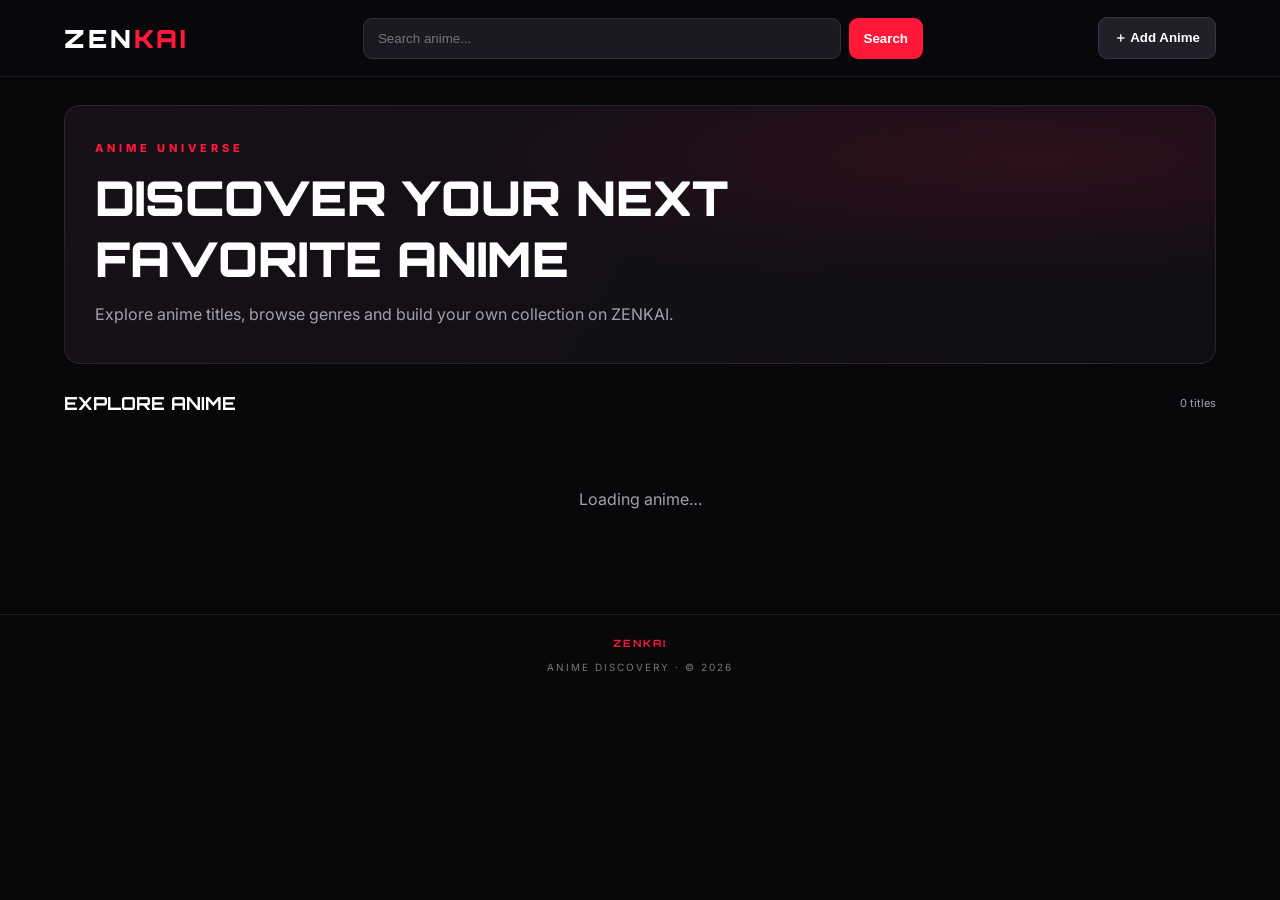
==== index.html @ 3bd04d83 "Repair catalog script so category filters and anime cards render" ====
<!DOCTYPE html>
<html lang="en">
<head>
<meta charset="UTF-8"><meta name="viewport" content="width=device-width,initial-scale=1">
<meta name="theme-color" content="#08080b"><title>ZENKAI | Anime Universe</title>
<link rel="preconnect" href="https://fonts.googleapis.com"><link rel="preconnect" href="https://fonts.gstatic.com" crossorigin>
<link href="https://fonts.googleapis.com/css2?family=Orbitron:wght@500;700;900&family=Inter:wght@400;500;600;700;800&display=swap" rel="stylesheet">
<style>
:root{--red:#ff1838;--bg:#08080b;--panel:#111117;--muted:#a2a2ad;--line:#ffffff16}
*{box-sizing:border-box}body{margin:0;background:var(--bg);color:#fff;font-family:Inter,Arial,sans-serif;min-height:100vh}
header{position:sticky;top:0;z-index:5;background:#09090df2;backdrop-filter:blur(12px);border-bottom:1px solid var(--line);padding:17px 5%;display:flex;align-items:center;gap:20px;justify-content:space-between}
.logo{font:900 25px Orbitron,sans-serif;letter-spacing:3px;white-space:nowrap}.logo span{color:var(--red)}
.search{flex:1;max-width:560px;display:flex;gap:8px}.search input,.field{width:100%;background:#1a1a22;border:1px solid #30303b;border-radius:9px;padding:12px 14px;color:white;outline:none}.search input:focus,.field:focus{border-color:var(--red)}
button{cursor:pointer;border:0;border-radius:9px;padding:11px 15px;font-weight:700}.primary{background:var(--red);color:white}.ghost{background:#20202a;color:white;border:1px solid #353541}
main{max-width:1400px;margin:auto;padding:28px 5% 60px}.hero{padding:35px 30px;border:1px solid #ffffff16;border-radius:16px;background:radial-gradient(ellipse at 85% 20%,#65132655,transparent 45%),linear-gradient(120deg,#171017,#0e0e14);margin-bottom:28px}
.eyebrow{color:var(--red);font-size:11px;font-weight:800;letter-spacing:4px}.hero h1{font:900 clamp(28px,5vw,48px) Orbitron,sans-serif;margin:12px 0}.hero p{color:var(--muted);max-width:650px;line-height:1.7;margin:0}
.toolbar{display:flex;justify-content:space-between;align-items:center;gap:15px;margin:24px 0 15px;flex-wrap:wrap}.toolbar h2{font:700 18px Orbitron,sans-serif;margin:0}.filters{display:flex;gap:8px;overflow:auto;padding:3px 0 12px}.chip{white-space:nowrap;background:#17171f;color:#c9c9d1;border:1px solid #30303a;padding:9px 13px;border-radius:30px;font-size:12px}.chip.active{background:#ff183822;border-color:var(--red);color:#fff}
.grid{display:grid;grid-template-columns:repeat(auto-fill,minmax(155px,1fr));gap:18px}.card{background:var(--panel);border:1px solid var(--line);border-radius:12px;overflow:hidden;cursor:pointer;transition:.2s}.card:hover{transform:translateY(-4px);border-color:#ff183877}.poster{width:100%;aspect-ratio:2/3;object-fit:cover;background:#20202a;display:block}.cardinfo{padding:11px}.card h3{font-size:13px;line-height:1.45;margin:0 0 7px}.meta{font-size:11px;color:var(--muted);line-height:1.5}.empty{color:var(--muted);text-align:center;padding:45px 10px;grid-column:1/-1}
footer{text-align:center;border-top:1px solid var(--line);padding:22px;color:#777;font-size:10px;letter-spacing:2px}footer strong{color:var(--red);font-family:Orbitron}
.modal{display:none;position:fixed;inset:0;background:#000c;z-index:10;overflow:auto;padding:25px 12px}.modal.show{display:block}.dialog{max-width:650px;margin:25px auto;background:#14141c;border:1px solid #343440;border-radius:15px;padding:22px}.dialoghead{display:flex;justify-content:space-between;align-items:center;gap:12px}.dialog h2{font:700 18px Orbitron;margin:0 0 15px}.close{background:#292934;color:white}.formgrid{display:grid;gap:12px}.hint{color:var(--muted);font-size:12px;line-height:1.6}.resultlist{display:grid;gap:9px;margin-top:12px}.result{display:flex;gap:12px;align-items:center;background:#20202a;padding:8px;border-radius:9px}.result img{width:48px;height:68px;object-fit:cover;border-radius:5px}.result div{flex:1;font-size:13px}.detail{display:grid;grid-template-columns:150px 1fr;gap:18px}.detail img{width:100%;border-radius:9px}.detail p{font-size:13px;line-height:1.7;color:#c2c2cc}.adminnote{background:#392b12;border:1px solid #806022;color:#f4d69b;padding:11px;border-radius:8px;font-size:12px;line-height:1.6}
@media(max-width:650px){header{flex-wrap:wrap}.logo{font-size:21px}.search{order:3;max-width:none;flex-basis:100%}.grid{grid-template-columns:repeat(2,minmax(0,1fr));gap:12px}.hero{padding:25px 20px}.detail{grid-template-columns:105px 1fr}}
</style></head>
<body>
<header><div class="logo">ZEN<span>KAI</span></div><div class="search"><input id="search" placeholder="Search anime..." aria-label="Search anime"><button class="primary" onclick="searchAnime()">Search</button></div><button class="ghost" onclick="openAdmin()">＋ Add Anime</button></header>
<main><section class="hero"><div class="eyebrow">ANIME UNIVERSE</div><h1>DISCOVER YOUR NEXT<br>FAVORITE ANIME</h1><p>Explore anime titles, browse genres and build your own collection on ZENKAI.</p></section>
<div class="toolbar"><h2>EXPLORE ANIME</h2><span class="meta" id="count">0 titles</span></div>
<div class="filters" id="filters"></div><section class="grid" id="grid"><div class="empty">Loading anime…</div></section></main>
<footer><strong>ZENKAI</strong><br><br>ANIME DISCOVERY · © 2026</footer>
<div class="modal" id="adminModal"><div class="dialog"><div class="dialoghead"><h2>ADD ANIME TO ZENKAI</h2><button class="close" onclick="closeModal('adminModal')">✕</button></div>
<div class="adminnote">This first version saves additions only in this browser. They will not appear for other visitors or on another device until a secure shared database is connected. Do not enter passwords or private information here.</div>
<div class="formgrid" style="margin-top:15px"><label class="hint">Anime name<input class="field" id="animeName" placeholder="e.g. Naruto"></label><button class="primary" onclick="lookupAnime()">Find details automatically</button><div class="hint" id="lookupStatus">We will search public anime information. Check the result before adding it.</div><div class="resultlist" id="lookupResults"></div><label class="hint">Poster image URL (optional)<input class="field" id="posterUrl" placeholder="Paste an image URL"></label><label class="hint">Category<select class="field" id="manualCategory"><option>Action</option><option>Adventure</option><option>Comedy</option><option>Drama</option><option>Fantasy</option><option>Mystery</option><option>Romance</option><option>Sci-Fi</option><option>Other</option></select></label><button class="primary" onclick="addManual()">Add selected / entered anime</button></div></div></div>
<div class="modal" id="detailModal"><div class="dialog"><div class="dialoghead"><h2>ANIME DETAILS</h2><button class="close" onclick="closeModal('detailModal')">✕</button></div><div id="detailContent"></div></div></div>
<script>
const categories=['All Anime','Trending','Upcoming','Action','Adventure','Comedy','Drama','Fantasy','Mystery','Romance','Sci-Fi'];
const sample=[
{title:'Frieren: Beyond Journey’s End',year:'2023',genre:['Adventure','Drama','Fantasy'],image:'https://cdn.myanimelist.net/images/anime/1015/138006.jpg',synopsis:'An elf mage reflects on friendship, time and the meaning of the journey after the hero’s party has disbanded.'},
{title:'Solo Leveling',year:'2024',genre:['Action','Fantasy'],image:'https://cdn.myanimelist.net/images/anime/1806/126216.jpg',synopsis:'A weak hunter encounters a mysterious system that offers him a path to grow stronger.'},
{title:'Demon Slayer: Kimetsu no Yaiba',year:'2019',genre:['Action','Fantasy'],image:'https://cdn.myanimelist.net/images/anime/1286/99889.jpg',synopsis:'A young swordsman searches for a cure for his sister while facing demons.'},
{title:'Jujutsu Kaisen',year:'2020',genre:['Action','Fantasy'],image:'https://cdn.myanimelist.net/images/anime/1171/109222.jpg',synopsis:'A student becomes involved in the dangerous world of curses.'},
{title:'Attack on Titan',year:'2013',genre:['Action','Drama','Mystery'],image:'https://cdn.myanimelist.net/images/anime/10/47347.jpg',synopsis:'Humanity fights for survival behind enormous walls.'},
{title:'Spy x Family',year:'2022',genre:['Action','Comedy'],image:'https://cdn.myanimelist.net/images/anime/1441/122795.jpg',synopsis:'A spy, an assassin and a telepath form an unusual family.'}
];
let library=JSON.parse(localStorage.getItem('zenkaiAnimeLibrary')||'[]');let active='All Anime';let selected=null;let visible=[];
function rebuildLibrary(){const merged=new Map();sample.forEach(a=>merged.set(a.title.toLowerCase(),{...a}));library.forEach(a=>{const key=(a.title||'').trim().toLowerCase();if(!key)return;const old=merged.get(key)||{};merged.set(key,{...old,...a,title:a.title||old.title,year:a.year||old.year||'',genre:(a.genre&&a.genre.length)?a.genre:(old.genre||[]),image:a.image||old.image||'',synopsis:a.synopsis||old.synopsis||'',episodes:a.episodes||old.episodes||''})});visible=[...merged.values()]}
function normalizeSearch(s){return String(s||'').toLowerCase().replace(/[^a-z0-9 ]/g,' ').replace(/ +/g,' ').trim()}
function getFiltered(){const q=normalizeSearch(document.getElementById('search').value);return visible.filter(a=>{const text=normalizeSearch([a.title,...(a.genre||[]),a.synopsis].join(' '));const categoryOK=active==='All Anime'||active==='Trending'||active==='Upcoming'||(a.genre||[]).some(g=>normalizeSearch(g)===normalizeSearch(active));return (!q||text.includes(q))&&categoryOK})}
function save(){localStorage.setItem('zenkaiAnimeLibrary',JSON.stringify(library))}
function renderFilters(){document.getElementById('filters').innerHTML=categories.map(c=>'<button class="chip '+(active===c?'active':'')+'" onclick="setCategory('+JSON.stringify(c)+')">'+c+'</button>').join('')}
function setCategory(c){active=c;renderFilters();render()}
function render(){const items=getFiltered();document.getElementById('count').textContent=items.length+' titles';document.getElementById('grid').innerHTML=items.length?items.map((a,i)=>'<article class="card" onclick="showDetail('+i+')"><img class="poster" src="'+escapeAttr(a.image||'')+'" alt="" onerror="this.style.visibility=\\'hidden\\'"><div class="cardinfo"><h3>'+escapeHtml(a.title)+'</h3><div class="meta">'+escapeHtml(a.year||'Year unknown')+' · '+escapeHtml((a.genre||[]).slice(0,2).join(', '))+'</div></div></article>').join(''):'<div class="empty">No anime found. Try another spelling or select All Anime.</div>'}
function escapeHtml(s){return String(s||'').replace(/[&<>"']/g,c=>({'&':'&amp;','<':'&lt;','>':'&gt;','"':'&quot;',"'":'&#39;'}[c]))}function escapeAttr(s){return escapeHtml(s)}
function searchAnime(){active='All Anime';renderFilters();render()}document.getElementById('search').addEventListener('input',render);document.getElementById('search').addEventListener('keydown',e=>{if(e.key==='Enter')searchAnime()});
function openAdmin(){document.getElementById('adminModal').classList.add('show')}function closeModal(id){document.getElementById(id).classList.remove('show')}
async function lookupAnime(){let name=document.getElementById('animeName').value.trim();if(!name){document.getElementById('lookupStatus').textContent='Enter an anime name first.';return}let status=document.getElementById('lookupStatus'),box=document.getElementById('lookupResults');status.textContent='Searching…';box.innerHTML='';try{let res=await fetch('https://api.jikan.moe/v4/anime?q='+encodeURIComponent(name)+'&limit=5');if(!res.ok)throw Error('Search unavailable');let data=await res.json();if(!data.data.length){status.textContent='No match found. You can still add the name and poster manually.';return}status.textContent='Choose the correct match:';box.innerHTML=data.data.map((a,i)=>'<div class="result"><img src="'+escapeAttr(a.images?.jpg?.image_url||'')+'" alt=""><div><b>'+escapeHtml(a.title)+'</b><br><span class="meta">'+escapeHtml(a.year||a.aired?.prop?.from?.year||'Year unknown')+' · '+escapeHtml((a.genres||[]).map(g=>g.name).slice(0,3).join(', '))+'</span></div><button class="primary" onclick="chooseResult('+i+')">Select</button></div>').join('');window.lookupMatches=data.data}catch(e){status.textContent='Could not reach the information source. Try again later or add details manually.'}}
function chooseResult(i){let a=window.lookupMatches[i];selected={title:a.title,year:a.year||a.aired?.prop?.from?.year||'',genre:(a.genres||[]).map(g=>g.name),image:a.images?.jpg?.large_image_url||a.images?.jpg?.image_url||'',synopsis:a.synopsis||'',episodes:a.episodes||''};document.getElementById('animeName').value=a.title;document.getElementById('posterUrl').value=selected.image;document.getElementById('manualCategory').value=selected.genre.find(g=>categories.includes(g))||'Other';document.getElementById('lookupStatus').textContent='Selected: '+a.title+'. Review it, then add.'}
function addManual(){let title=document.getElementById('animeName').value.trim();if(!title){alert('Enter an anime name.');return}let item=selected&&selected.title===title?{...selected}:{title,year:'',genre:[],image:'',synopsis:''};let poster=document.getElementById('posterUrl').value.trim();if(poster)item.image=poster;let cat=document.getElementById('manualCategory').value;if(!item.genre.length)item.genre=[cat];if(!library.some(a=>a.title.toLowerCase()===title.toLowerCase()))library.push(item);save();rebuildLibrary();render();closeModal('adminModal');document.getElementById('animeName').value='';document.getElementById('posterUrl').value='';document.getElementById('lookupResults').innerHTML='';document.getElementById('lookupStatus').textContent='We will search public anime information. Check the result before adding it.';selected=null}
function showDetail(i){const items=getFiltered();let a=items[i];if(!a)return;document.getElementById('detailContent').innerHTML='<div class="detail"><img src="'+escapeAttr(a.image||'')+'" alt=""><div><h3>'+escapeHtml(a.title)+'</h3><div class="meta">'+escapeHtml(a.year||'')+' · '+escapeHtml((a.genre||[]).join(', '))+'</div><p>'+escapeHtml(a.synopsis||'Description has not been added yet.')+'</p><p class="meta">'+(a.episodes?'Episodes: '+escapeHtml(a.episodes):'Episode information unavailable')+'</p></div></div>';document.getElementById('detailModal').classList.add('show')}
rebuildLibrary();renderFilters();render();
</script></body></html>
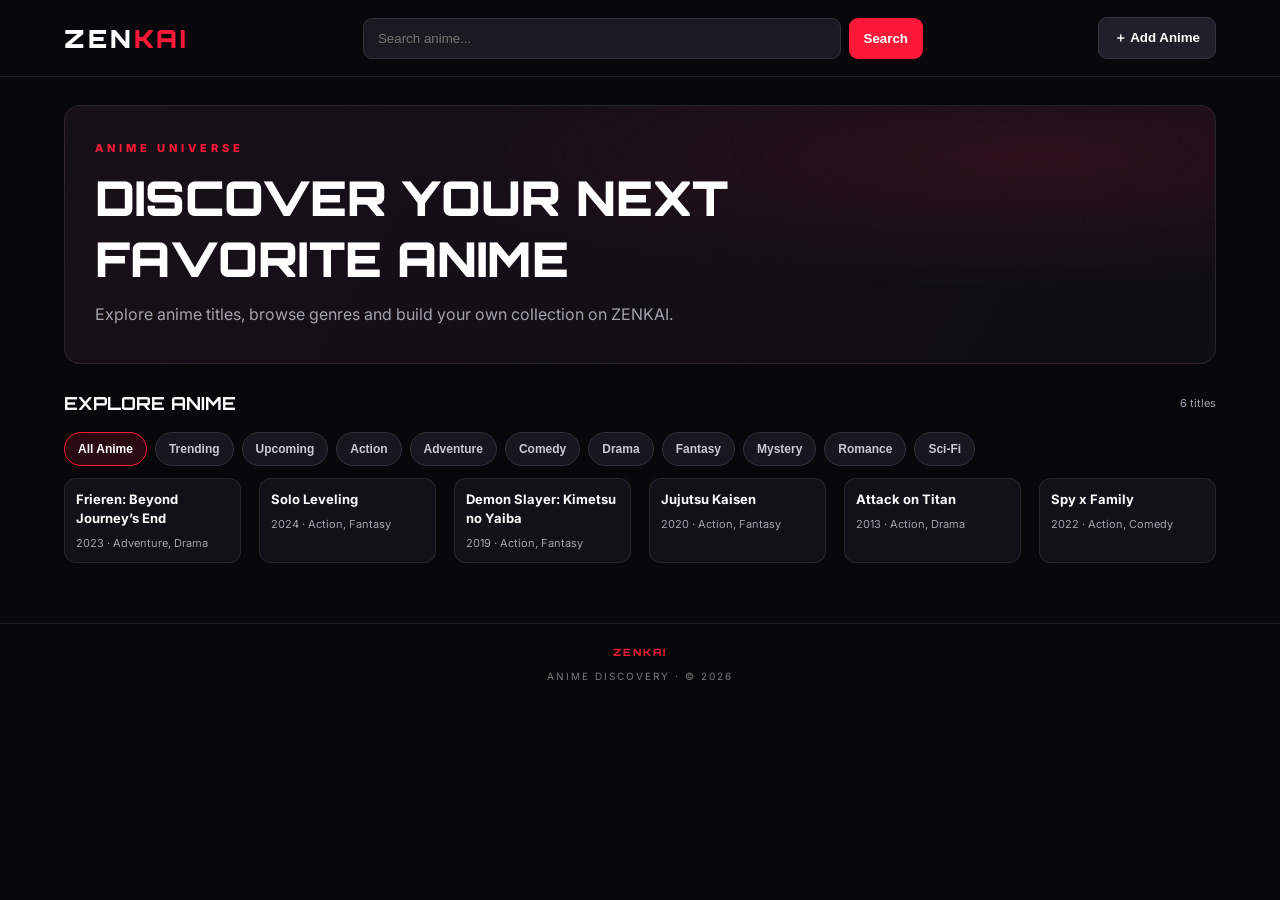
==== commit 3ebb52e2: "Fix broken anime catalog rendering and restore working controls" ====
--- a/index.html
+++ b/index.html
@@ -47,7 +47,7 @@
 function save(){localStorage.setItem('zenkaiAnimeLibrary',JSON.stringify(library))}
 function renderFilters(){document.getElementById('filters').innerHTML=categories.map(c=>'<button class="chip '+(active===c?'active':'')+'" onclick="setCategory('+JSON.stringify(c)+')">'+c+'</button>').join('')}
 function setCategory(c){active=c;renderFilters();render()}
-function render(){const items=getFiltered();document.getElementById('count').textContent=items.length+' titles';document.getElementById('grid').innerHTML=items.length?items.map((a,i)=>'<article class="card" onclick="showDetail('+i+')"><img class="poster" src="'+escapeAttr(a.image||'')+'" alt="" onerror="this.style.visibility=\\'hidden\\'"><div class="cardinfo"><h3>'+escapeHtml(a.title)+'</h3><div class="meta">'+escapeHtml(a.year||'Year unknown')+' · '+escapeHtml((a.genre||[]).slice(0,2).join(', '))+'</div></div></article>').join(''):'<div class="empty">No anime found. Try another spelling or select All Anime.</div>'}
+function render(){const items=getFiltered();document.getElementById('count').textContent=items.length+' titles';document.getElementById('grid').innerHTML=items.length?items.map((a,i)=>'<article class="card" onclick="showDetail('+i+')"><img class="poster" src="'+escapeAttr(a.image||'')+'" alt="" onerror="this.remove()"><div class="cardinfo"><h3>'+escapeHtml(a.title)+'</h3><div class="meta">'+escapeHtml(a.year||'Year unknown')+' · '+escapeHtml((a.genre||[]).slice(0,2).join(', '))+'</div></div></article>').join(''):'<div class="empty">No anime found. Try another spelling or select All Anime.</div>'}
 function escapeHtml(s){return String(s||'').replace(/[&<>"']/g,c=>({'&':'&amp;','<':'&lt;','>':'&gt;','"':'&quot;',"'":'&#39;'}[c]))}function escapeAttr(s){return escapeHtml(s)}
 function searchAnime(){active='All Anime';renderFilters();render()}document.getElementById('search').addEventListener('input',render);document.getElementById('search').addEventListener('keydown',e=>{if(e.key==='Enter')searchAnime()});
 function openAdmin(){document.getElementById('adminModal').classList.add('show')}function closeModal(id){document.getElementById(id).classList.remove('show')}
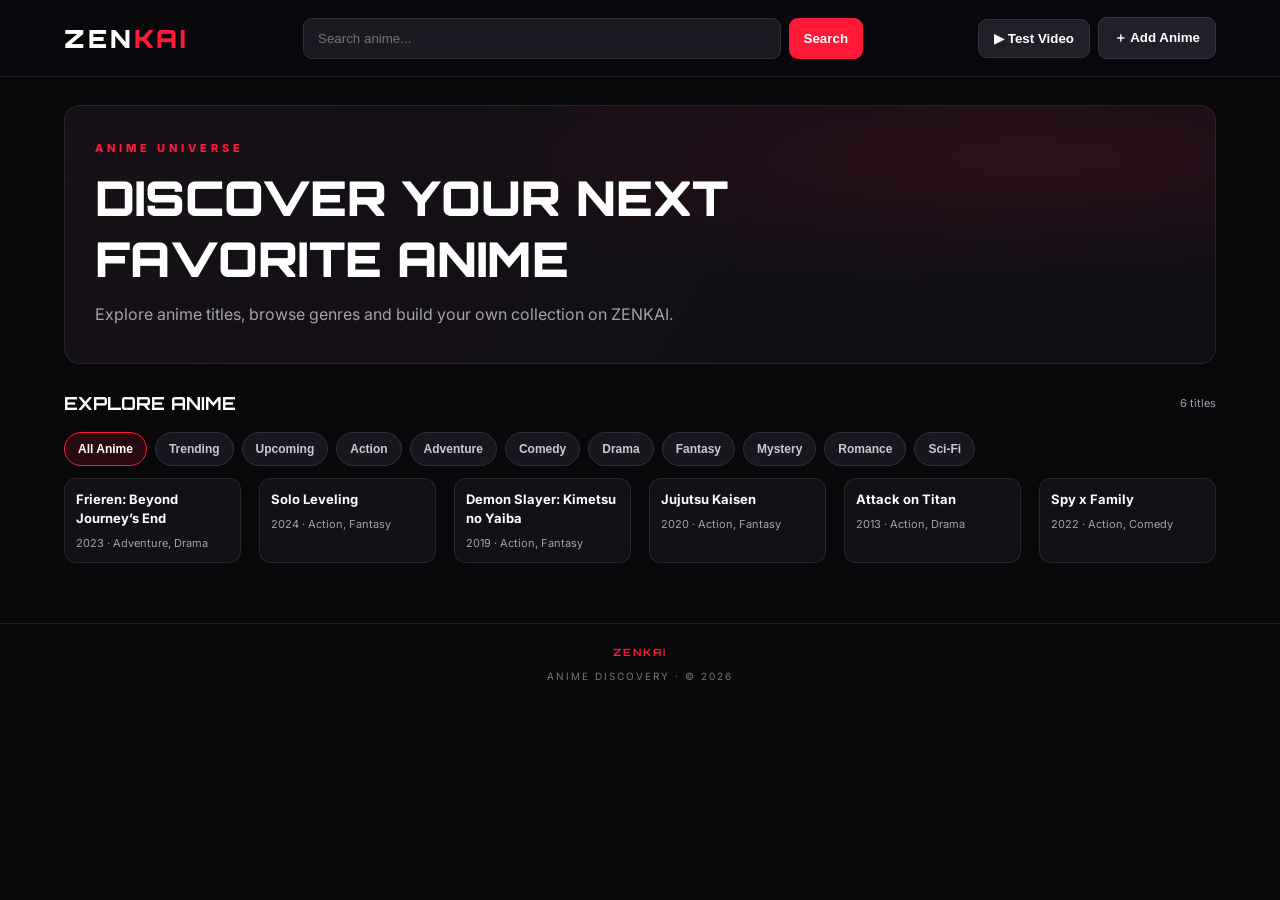
==== commit 7af5a982: "Add local video test player" ====
--- a/index.html
+++ b/index.html
@@ -17,18 +17,19 @@
 .toolbar{display:flex;justify-content:space-between;align-items:center;gap:15px;margin:24px 0 15px;flex-wrap:wrap}.toolbar h2{font:700 18px Orbitron,sans-serif;margin:0}.filters{display:flex;gap:8px;overflow:auto;padding:3px 0 12px}.chip{white-space:nowrap;background:#17171f;color:#c9c9d1;border:1px solid #30303a;padding:9px 13px;border-radius:30px;font-size:12px}.chip.active{background:#ff183822;border-color:var(--red);color:#fff}
 .grid{display:grid;grid-template-columns:repeat(auto-fill,minmax(155px,1fr));gap:18px}.card{background:var(--panel);border:1px solid var(--line);border-radius:12px;overflow:hidden;cursor:pointer;transition:.2s}.card:hover{transform:translateY(-4px);border-color:#ff183877}.poster{width:100%;aspect-ratio:2/3;object-fit:cover;background:#20202a;display:block}.cardinfo{padding:11px}.card h3{font-size:13px;line-height:1.45;margin:0 0 7px}.meta{font-size:11px;color:var(--muted);line-height:1.5}.empty{color:var(--muted);text-align:center;padding:45px 10px;grid-column:1/-1}
 footer{text-align:center;border-top:1px solid var(--line);padding:22px;color:#777;font-size:10px;letter-spacing:2px}footer strong{color:var(--red);font-family:Orbitron}
-.modal{display:none;position:fixed;inset:0;background:#000c;z-index:10;overflow:auto;padding:25px 12px}.modal.show{display:block}.dialog{max-width:650px;margin:25px auto;background:#14141c;border:1px solid #343440;border-radius:15px;padding:22px}.dialoghead{display:flex;justify-content:space-between;align-items:center;gap:12px}.dialog h2{font:700 18px Orbitron;margin:0 0 15px}.close{background:#292934;color:white}.formgrid{display:grid;gap:12px}.hint{color:var(--muted);font-size:12px;line-height:1.6}.resultlist{display:grid;gap:9px;margin-top:12px}.result{display:flex;gap:12px;align-items:center;background:#20202a;padding:8px;border-radius:9px}.result img{width:48px;height:68px;object-fit:cover;border-radius:5px}.result div{flex:1;font-size:13px}.detail{display:grid;grid-template-columns:150px 1fr;gap:18px}.detail img{width:100%;border-radius:9px}.detail p{font-size:13px;line-height:1.7;color:#c2c2cc}.adminnote{background:#392b12;border:1px solid #806022;color:#f4d69b;padding:11px;border-radius:8px;font-size:12px;line-height:1.6}
+.modal{display:none;position:fixed;inset:0;background:#000c;z-index:10;overflow:auto;padding:25px 12px}.modal.show{display:block}.dialog{max-width:650px;margin:25px auto;background:#14141c;border:1px solid #343440;border-radius:15px;padding:22px}.dialoghead{display:flex;justify-content:space-between;align-items:center;gap:12px}.dialog h2{font:700 18px Orbitron;margin:0 0 15px}.close{background:#292934;color:white}.formgrid{display:grid;gap:12px}.hint{color:var(--muted);font-size:12px;line-height:1.6}.resultlist{display:grid;gap:9px;margin-top:12px}.result{display:flex;gap:12px;align-items:center;background:#20202a;padding:8px;border-radius:9px}.result img{width:48px;height:68px;object-fit:cover;border-radius:5px}.result div{flex:1;font-size:13px}.detail{display:grid;grid-template-columns:150px 1fr;gap:18px}.detail img{width:100%;border-radius:9px}.detail p{font-size:13px;line-height:1.7;color:#c2c2cc}.adminnote{background:#392b12;border:1px solid #806022;color:#f4d69b;padding:11px;border-radius:8px;font-size:12px;line-height:1.6}.video-preview{width:100%;max-height:65vh;background:#000;border-radius:10px;margin-top:12px}.filepick{display:block;width:100%;padding:12px;background:#1a1a22;border:1px solid #30303b;border-radius:9px;color:white}
 @media(max-width:650px){header{flex-wrap:wrap}.logo{font-size:21px}.search{order:3;max-width:none;flex-basis:100%}.grid{grid-template-columns:repeat(2,minmax(0,1fr));gap:12px}.hero{padding:25px 20px}.detail{grid-template-columns:105px 1fr}}
 </style></head>
 <body>
-<header><div class="logo">ZEN<span>KAI</span></div><div class="search"><input id="search" placeholder="Search anime..." aria-label="Search anime"><button class="primary" onclick="searchAnime()">Search</button></div><button class="ghost" onclick="openAdmin()">＋ Add Anime</button></header>
+<header><div class="logo">ZEN<span>KAI</span></div><div class="search"><input id="search" placeholder="Search anime..." aria-label="Search anime"><button class="primary" onclick="searchAnime()">Search</button></div><div style="display:flex;gap:8px;align-items:center"><button class="ghost" onclick="openVideoTest()">▶ Test Video</button><button class="ghost" onclick="openAdmin()">＋ Add Anime</button></div></header>
 <main><section class="hero"><div class="eyebrow">ANIME UNIVERSE</div><h1>DISCOVER YOUR NEXT<br>FAVORITE ANIME</h1><p>Explore anime titles, browse genres and build your own collection on ZENKAI.</p></section>
 <div class="toolbar"><h2>EXPLORE ANIME</h2><span class="meta" id="count">0 titles</span></div>
 <div class="filters" id="filters"></div><section class="grid" id="grid"><div class="empty">Loading anime…</div></section></main>
 <footer><strong>ZENKAI</strong><br><br>ANIME DISCOVERY · © 2026</footer>
 <div class="modal" id="adminModal"><div class="dialog"><div class="dialoghead"><h2>ADD ANIME TO ZENKAI</h2><button class="close" onclick="closeModal('adminModal')">✕</button></div>
 <div class="adminnote">This first version saves additions only in this browser. They will not appear for other visitors or on another device until a secure shared database is connected. Do not enter passwords or private information here.</div>
-<div class="formgrid" style="margin-top:15px"><label class="hint">Anime name<input class="field" id="animeName" placeholder="e.g. Naruto"></label><button class="primary" onclick="lookupAnime()">Find details automatically</button><div class="hint" id="lookupStatus">We will search public anime information. Check the result before adding it.</div><div class="resultlist" id="lookupResults"></div><label class="hint">Poster image URL (optional)<input class="field" id="posterUrl" placeholder="Paste an image URL"></label><label class="hint">Category<select class="field" id="manualCategory"><option>Action</option><option>Adventure</option><option>Comedy</option><option>Drama</option><option>Fantasy</option><option>Mystery</option><option>Romance</option><option>Sci-Fi</option><option>Other</option></select></label><button class="primary" onclick="addManual()">Add selected / entered anime</button></div></div></div>
+<div class="formgrid" style="margin-top:15px"><label class="hint">Anime name<input class="field" id="animeName" placeholder="e.g. Naruto"></label><button class="primary" onclick="lookupAnime()">Find details automatically</button><div class="hint" id="lookupStatus">We will search public anime information. Check the result before adding it.</div><div class="resultlist" id="lookupResults"></div><label class="hint">Poster image URL (optional)<input class="field" id="posterUrl" placeholder="Paste an image URL"></label><div class="hint" id="autoCategoryNote">Category will be detected automatically from the anime information.</div><button class="primary" onclick="addManual()">Add selected / entered anime</button></div></div></div>
+<div class="modal" id="videoTestModal"><div class="dialog"><div class="dialoghead"><h2>LOCAL VIDEO TEST</h2><button class="close" onclick="closeVideoTest()">✕</button></div><p class="hint">Choose an MP4/video file from this device. It plays locally in this browser only; it is not uploaded or shared with visitors.</p><label class="hint">Choose video file<input class="filepick" id="localVideoFile" type="file" accept="video/*"></label><div class="hint" id="videoTestStatus" style="margin-top:10px">No video selected yet.</div><video class="video-preview" id="localVideoPlayer" controls playsinline style="display:none"></video></div></div>
 <div class="modal" id="detailModal"><div class="dialog"><div class="dialoghead"><h2>ANIME DETAILS</h2><button class="close" onclick="closeModal('detailModal')">✕</button></div><div id="detailContent"></div></div></div>
 <script>
 const categories=['All Anime','Trending','Upcoming','Action','Adventure','Comedy','Drama','Fantasy','Mystery','Romance','Sci-Fi'];
@@ -51,9 +52,13 @@
 function escapeHtml(s){return String(s||'').replace(/[&<>"']/g,c=>({'&':'&amp;','<':'&lt;','>':'&gt;','"':'&quot;',"'":'&#39;'}[c]))}function escapeAttr(s){return escapeHtml(s)}
 function searchAnime(){active='All Anime';renderFilters();render()}document.getElementById('search').addEventListener('input',render);document.getElementById('search').addEventListener('keydown',e=>{if(e.key==='Enter')searchAnime()});
 function openAdmin(){document.getElementById('adminModal').classList.add('show')}function closeModal(id){document.getElementById(id).classList.remove('show')}
+let localVideoObjectUrl=null;
+function openVideoTest(){document.getElementById('videoTestModal').classList.add('show')}
+function closeVideoTest(){document.getElementById('videoTestModal').classList.remove('show');const player=document.getElementById('localVideoPlayer');player.pause();player.removeAttribute('src');player.load();player.style.display='none';document.getElementById('localVideoFile').value='';document.getElementById('videoTestStatus').textContent='No video selected yet.';if(localVideoObjectUrl){URL.revokeObjectURL(localVideoObjectUrl);localVideoObjectUrl=null}}
+document.getElementById('localVideoFile').addEventListener('change',function(){const file=this.files&&this.files[0];const player=document.getElementById('localVideoPlayer');if(!file)return;if(!file.type.startsWith('video/')){document.getElementById('videoTestStatus').textContent='Please choose a video file.';this.value='';return}if(localVideoObjectUrl)URL.revokeObjectURL(localVideoObjectUrl);localVideoObjectUrl=URL.createObjectURL(file);player.src=localVideoObjectUrl;player.style.display='block';player.load();document.getElementById('videoTestStatus').textContent='Ready: '+file.name+' · '+(file.size/1024/1024).toFixed(1)+' MB. Press Play below.'});
 async function lookupAnime(){let name=document.getElementById('animeName').value.trim();if(!name){document.getElementById('lookupStatus').textContent='Enter an anime name first.';return}let status=document.getElementById('lookupStatus'),box=document.getElementById('lookupResults');status.textContent='Searching…';box.innerHTML='';try{let res=await fetch('https://api.jikan.moe/v4/anime?q='+encodeURIComponent(name)+'&limit=5');if(!res.ok)throw Error('Search unavailable');let data=await res.json();if(!data.data.length){status.textContent='No match found. You can still add the name and poster manually.';return}status.textContent='Choose the correct match:';box.innerHTML=data.data.map((a,i)=>'<div class="result"><img src="'+escapeAttr(a.images?.jpg?.image_url||'')+'" alt=""><div><b>'+escapeHtml(a.title)+'</b><br><span class="meta">'+escapeHtml(a.year||a.aired?.prop?.from?.year||'Year unknown')+' · '+escapeHtml((a.genres||[]).map(g=>g.name).slice(0,3).join(', '))+'</span></div><button class="primary" onclick="chooseResult('+i+')">Select</button></div>').join('');window.lookupMatches=data.data}catch(e){status.textContent='Could not reach the information source. Try again later or add details manually.'}}
-function chooseResult(i){let a=window.lookupMatches[i];selected={title:a.title,year:a.year||a.aired?.prop?.from?.year||'',genre:(a.genres||[]).map(g=>g.name),image:a.images?.jpg?.large_image_url||a.images?.jpg?.image_url||'',synopsis:a.synopsis||'',episodes:a.episodes||''};document.getElementById('animeName').value=a.title;document.getElementById('posterUrl').value=selected.image;document.getElementById('manualCategory').value=selected.genre.find(g=>categories.includes(g))||'Other';document.getElementById('lookupStatus').textContent='Selected: '+a.title+'. Review it, then add.'}
-function addManual(){let title=document.getElementById('animeName').value.trim();if(!title){alert('Enter an anime name.');return}let item=selected&&selected.title===title?{...selected}:{title,year:'',genre:[],image:'',synopsis:''};let poster=document.getElementById('posterUrl').value.trim();if(poster)item.image=poster;let cat=document.getElementById('manualCategory').value;if(!item.genre.length)item.genre=[cat];if(!library.some(a=>a.title.toLowerCase()===title.toLowerCase()))library.push(item);save();rebuildLibrary();render();closeModal('adminModal');document.getElementById('animeName').value='';document.getElementById('posterUrl').value='';document.getElementById('lookupResults').innerHTML='';document.getElementById('lookupStatus').textContent='We will search public anime information. Check the result before adding it.';selected=null}
+function chooseResult(i){let a=window.lookupMatches[i];selected={title:a.title,year:a.year||a.aired?.prop?.from?.year||'',genre:(a.genres||[]).map(g=>g.name),image:a.images?.jpg?.large_image_url||a.images?.jpg?.image_url||'',synopsis:a.synopsis||'',episodes:a.episodes||''};document.getElementById('animeName').value=a.title;document.getElementById('posterUrl').value=selected.image;document.getElementById('autoCategoryNote').textContent='Auto category: '+(selected.genre.length?selected.genre.join(', '):'Not listed by the information source');document.getElementById('lookupStatus').textContent='Selected: '+a.title+'. Review it, then add.'}
+function addManual(){let title=document.getElementById('animeName').value.trim();if(!title){alert('Enter an anime name.');return}let item=selected&&selected.title===title?{...selected}:{title,year:'',genre:[],image:'',synopsis:''};let poster=document.getElementById('posterUrl').value.trim();if(poster)item.image=poster;if(!item.genre.length)item.genre=['Other'];if(!library.some(a=>a.title.toLowerCase()===title.toLowerCase()))library.push(item);save();rebuildLibrary();render();closeModal('adminModal');document.getElementById('animeName').value='';document.getElementById('posterUrl').value='';document.getElementById('lookupResults').innerHTML='';document.getElementById('lookupStatus').textContent='We will search public anime information. Check the result before adding it.';document.getElementById('autoCategoryNote').textContent='Category will be detected automatically from the anime information.';selected=null}
 function showDetail(i){const items=getFiltered();let a=items[i];if(!a)return;document.getElementById('detailContent').innerHTML='<div class="detail"><img src="'+escapeAttr(a.image||'')+'" alt=""><div><h3>'+escapeHtml(a.title)+'</h3><div class="meta">'+escapeHtml(a.year||'')+' · '+escapeHtml((a.genre||[]).join(', '))+'</div><p>'+escapeHtml(a.synopsis||'Description has not been added yet.')+'</p><p class="meta">'+(a.episodes?'Episodes: '+escapeHtml(a.episodes):'Episode information unavailable')+'</p></div></div>';document.getElementById('detailModal').classList.add('show')}
 rebuildLibrary();renderFilters();render();
 </script></body></html>
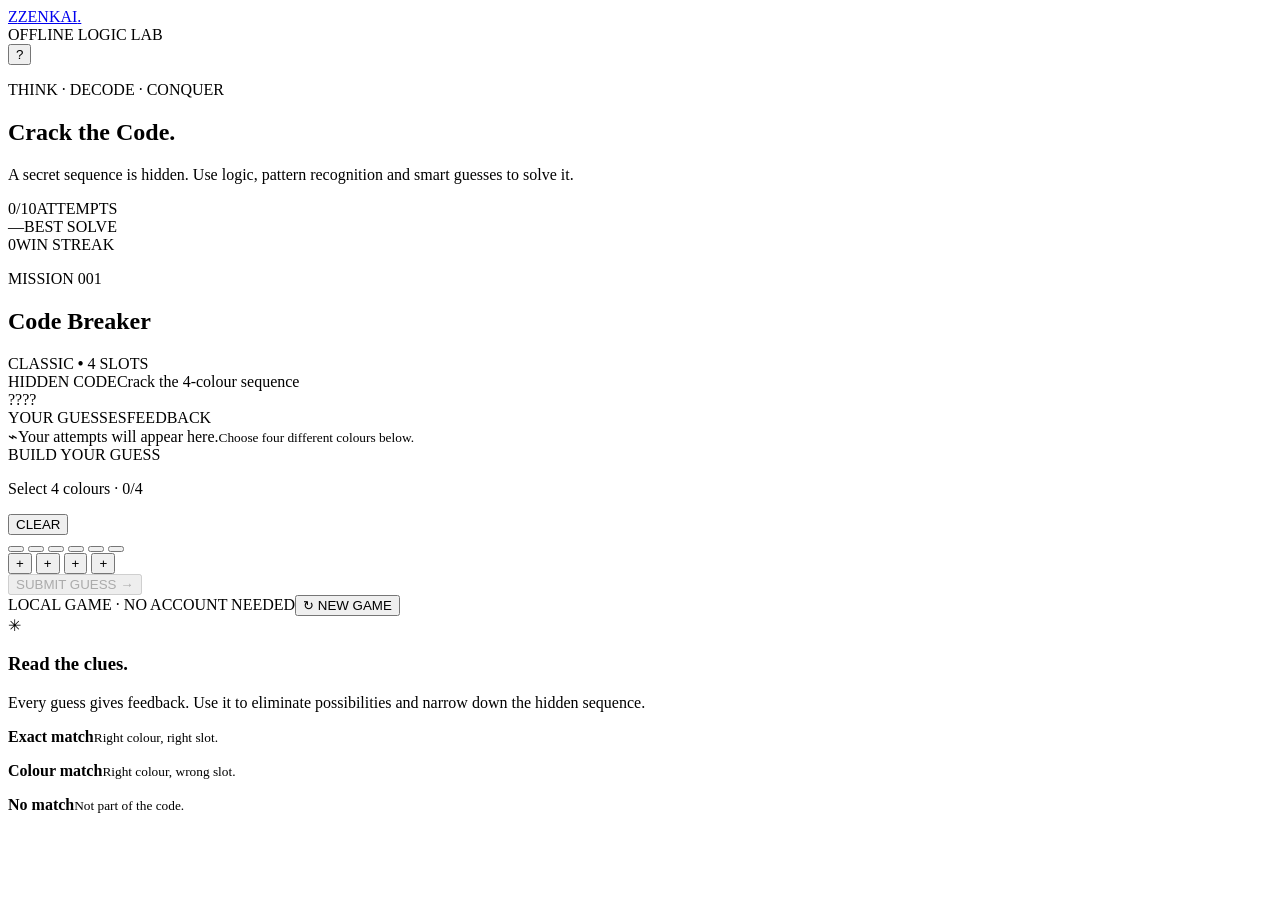
==== commit 20e8b1ab: "Build Zenkai as an offline Mastermind logic puzzle" ====
--- a/index.html
+++ b/index.html
@@ -1,64 +1,98 @@
-<!DOCTYPE html>
+<!doctype html>
 <html lang="en">
 <head>
-<meta charset="UTF-8"><meta name="viewport" content="width=device-width,initial-scale=1">
-<meta name="theme-color" content="#08080b"><title>ZENKAI | Anime Universe</title>
-<link rel="preconnect" href="https://fonts.googleapis.com"><link rel="preconnect" href="https://fonts.gstatic.com" crossorigin>
-<link href="https://fonts.googleapis.com/css2?family=Orbitron:wght@500;700;900&family=Inter:wght@400;500;600;700;800&display=swap" rel="stylesheet">
-<style>
-:root{--red:#ff1838;--bg:#08080b;--panel:#111117;--muted:#a2a2ad;--line:#ffffff16}
-*{box-sizing:border-box}body{margin:0;background:var(--bg);color:#fff;font-family:Inter,Arial,sans-serif;min-height:100vh}
-header{position:sticky;top:0;z-index:5;background:#09090df2;backdrop-filter:blur(12px);border-bottom:1px solid var(--line);padding:17px 5%;display:flex;align-items:center;gap:20px;justify-content:space-between}
-.logo{font:900 25px Orbitron,sans-serif;letter-spacing:3px;white-space:nowrap}.logo span{color:var(--red)}
-.search{flex:1;max-width:560px;display:flex;gap:8px}.search input,.field{width:100%;background:#1a1a22;border:1px solid #30303b;border-radius:9px;padding:12px 14px;color:white;outline:none}.search input:focus,.field:focus{border-color:var(--red)}
-button{cursor:pointer;border:0;border-radius:9px;padding:11px 15px;font-weight:700}.primary{background:var(--red);color:white}.ghost{background:#20202a;color:white;border:1px solid #353541}
-main{max-width:1400px;margin:auto;padding:28px 5% 60px}.hero{padding:35px 30px;border:1px solid #ffffff16;border-radius:16px;background:radial-gradient(ellipse at 85% 20%,#65132655,transparent 45%),linear-gradient(120deg,#171017,#0e0e14);margin-bottom:28px}
-.eyebrow{color:var(--red);font-size:11px;font-weight:800;letter-spacing:4px}.hero h1{font:900 clamp(28px,5vw,48px) Orbitron,sans-serif;margin:12px 0}.hero p{color:var(--muted);max-width:650px;line-height:1.7;margin:0}
-.toolbar{display:flex;justify-content:space-between;align-items:center;gap:15px;margin:24px 0 15px;flex-wrap:wrap}.toolbar h2{font:700 18px Orbitron,sans-serif;margin:0}.filters{display:flex;gap:8px;overflow:auto;padding:3px 0 12px}.chip{white-space:nowrap;background:#17171f;color:#c9c9d1;border:1px solid #30303a;padding:9px 13px;border-radius:30px;font-size:12px}.chip.active{background:#ff183822;border-color:var(--red);color:#fff}
-.grid{display:grid;grid-template-columns:repeat(auto-fill,minmax(155px,1fr));gap:18px}.card{background:var(--panel);border:1px solid var(--line);border-radius:12px;overflow:hidden;cursor:pointer;transition:.2s}.card:hover{transform:translateY(-4px);border-color:#ff183877}.poster{width:100%;aspect-ratio:2/3;object-fit:cover;background:#20202a;display:block}.cardinfo{padding:11px}.card h3{font-size:13px;line-height:1.45;margin:0 0 7px}.meta{font-size:11px;color:var(--muted);line-height:1.5}.empty{color:var(--muted);text-align:center;padding:45px 10px;grid-column:1/-1}
-footer{text-align:center;border-top:1px solid var(--line);padding:22px;color:#777;font-size:10px;letter-spacing:2px}footer strong{color:var(--red);font-family:Orbitron}
-.modal{display:none;position:fixed;inset:0;background:#000c;z-index:10;overflow:auto;padding:25px 12px}.modal.show{display:block}.dialog{max-width:650px;margin:25px auto;background:#14141c;border:1px solid #343440;border-radius:15px;padding:22px}.dialoghead{display:flex;justify-content:space-between;align-items:center;gap:12px}.dialog h2{font:700 18px Orbitron;margin:0 0 15px}.close{background:#292934;color:white}.formgrid{display:grid;gap:12px}.hint{color:var(--muted);font-size:12px;line-height:1.6}.resultlist{display:grid;gap:9px;margin-top:12px}.result{display:flex;gap:12px;align-items:center;background:#20202a;padding:8px;border-radius:9px}.result img{width:48px;height:68px;object-fit:cover;border-radius:5px}.result div{flex:1;font-size:13px}.detail{display:grid;grid-template-columns:150px 1fr;gap:18px}.detail img{width:100%;border-radius:9px}.detail p{font-size:13px;line-height:1.7;color:#c2c2cc}.adminnote{background:#392b12;border:1px solid #806022;color:#f4d69b;padding:11px;border-radius:8px;font-size:12px;line-height:1.6}.video-preview{width:100%;max-height:65vh;background:#000;border-radius:10px;margin-top:12px}.filepick{display:block;width:100%;padding:12px;background:#1a1a22;border:1px solid #30303b;border-radius:9px;color:white}
-@media(max-width:650px){header{flex-wrap:wrap}.logo{font-size:21px}.search{order:3;max-width:none;flex-basis:100%}.grid{grid-template-columns:repeat(2,minmax(0,1fr));gap:12px}.hero{padding:25px 20px}.detail{grid-template-columns:105px 1fr}}
-</style></head>
+  <meta charset="UTF-8">
+  <meta name="viewport" content="width=device-width, initial-scale=1">
+  <meta name="theme-color" content="#101426">
+  <meta name="description" content="ZENKAI — an offline code-breaking logic puzzle.">
+  <title>ZENKAI — Logic Lab</title>
+  <link rel="preconnect" href="https://fonts.googleapis.com">
+  <link rel="preconnect" href="https://fonts.gstatic.com" crossorigin>
+  <link href="https://fonts.googleapis.com/css2?family=DM+Mono:wght@400;500&family=Space+Grotesk:wght@400;500;600;700&display=swap" rel="stylesheet">
+  <link rel="stylesheet" href="style.css">
+</head>
 <body>
-<header><div class="logo">ZEN<span>KAI</span></div><div class="search"><input id="search" placeholder="Search anime..." aria-label="Search anime"><button class="primary" onclick="searchAnime()">Search</button></div><div style="display:flex;gap:8px;align-items:center"><button class="ghost" onclick="openVideoTest()">▶ Test Video</button><button class="ghost" onclick="openAdmin()">＋ Add Anime</button></div></header>
-<main><section class="hero"><div class="eyebrow">ANIME UNIVERSE</div><h1>DISCOVER YOUR NEXT<br>FAVORITE ANIME</h1><p>Explore anime titles, browse genres and build your own collection on ZENKAI.</p></section>
-<div class="toolbar"><h2>EXPLORE ANIME</h2><span class="meta" id="count">0 titles</span></div>
-<div class="filters" id="filters"></div><section class="grid" id="grid"><div class="empty">Loading anime…</div></section></main>
-<footer><strong>ZENKAI</strong><br><br>ANIME DISCOVERY · © 2026</footer>
-<div class="modal" id="adminModal"><div class="dialog"><div class="dialoghead"><h2>ADD ANIME TO ZENKAI</h2><button class="close" onclick="closeModal('adminModal')">✕</button></div>
-<div class="adminnote">This first version saves additions only in this browser. They will not appear for other visitors or on another device until a secure shared database is connected. Do not enter passwords or private information here.</div>
-<div class="formgrid" style="margin-top:15px"><label class="hint">Anime name<input class="field" id="animeName" placeholder="e.g. Naruto"></label><button class="primary" onclick="lookupAnime()">Find details automatically</button><div class="hint" id="lookupStatus">We will search public anime information. Check the result before adding it.</div><div class="resultlist" id="lookupResults"></div><label class="hint">Poster image URL (optional)<input class="field" id="posterUrl" placeholder="Paste an image URL"></label><div class="hint" id="autoCategoryNote">Category will be detected automatically from the anime information.</div><button class="primary" onclick="addManual()">Add selected / entered anime</button></div></div></div>
-<div class="modal" id="videoTestModal"><div class="dialog"><div class="dialoghead"><h2>LOCAL VIDEO TEST</h2><button class="close" onclick="closeVideoTest()">✕</button></div><p class="hint">Choose an MP4/video file from this device. It plays locally in this browser only; it is not uploaded or shared with visitors.</p><label class="hint">Choose video file<input class="filepick" id="localVideoFile" type="file" accept="video/*"></label><div class="hint" id="videoTestStatus" style="margin-top:10px">No video selected yet.</div><video class="video-preview" id="localVideoPlayer" controls playsinline style="display:none"></video></div></div>
-<div class="modal" id="detailModal"><div class="dialog"><div class="dialoghead"><h2>ANIME DETAILS</h2><button class="close" onclick="closeModal('detailModal')">✕</button></div><div id="detailContent"></div></div></div>
-<script>
-const categories=['All Anime','Trending','Upcoming','Action','Adventure','Comedy','Drama','Fantasy','Mystery','Romance','Sci-Fi'];
-const sample=[
-{title:'Frieren: Beyond Journey’s End',year:'2023',genre:['Adventure','Drama','Fantasy'],image:'https://cdn.myanimelist.net/images/anime/1015/138006.jpg',synopsis:'An elf mage reflects on friendship, time and the meaning of the journey after the hero’s party has disbanded.'},
-{title:'Solo Leveling',year:'2024',genre:['Action','Fantasy'],image:'https://cdn.myanimelist.net/images/anime/1806/126216.jpg',synopsis:'A weak hunter encounters a mysterious system that offers him a path to grow stronger.'},
-{title:'Demon Slayer: Kimetsu no Yaiba',year:'2019',genre:['Action','Fantasy'],image:'https://cdn.myanimelist.net/images/anime/1286/99889.jpg',synopsis:'A young swordsman searches for a cure for his sister while facing demons.'},
-{title:'Jujutsu Kaisen',year:'2020',genre:['Action','Fantasy'],image:'https://cdn.myanimelist.net/images/anime/1171/109222.jpg',synopsis:'A student becomes involved in the dangerous world of curses.'},
-{title:'Attack on Titan',year:'2013',genre:['Action','Drama','Mystery'],image:'https://cdn.myanimelist.net/images/anime/10/47347.jpg',synopsis:'Humanity fights for survival behind enormous walls.'},
-{title:'Spy x Family',year:'2022',genre:['Action','Comedy'],image:'https://cdn.myanimelist.net/images/anime/1441/122795.jpg',synopsis:'A spy, an assassin and a telepath form an unusual family.'}
-];
-let library=JSON.parse(localStorage.getItem('zenkaiAnimeLibrary')||'[]');let active='All Anime';let selected=null;let visible=[];
-function rebuildLibrary(){const merged=new Map();sample.forEach(a=>merged.set(a.title.toLowerCase(),{...a}));library.forEach(a=>{const key=(a.title||'').trim().toLowerCase();if(!key)return;const old=merged.get(key)||{};merged.set(key,{...old,...a,title:a.title||old.title,year:a.year||old.year||'',genre:(a.genre&&a.genre.length)?a.genre:(old.genre||[]),image:a.image||old.image||'',synopsis:a.synopsis||old.synopsis||'',episodes:a.episodes||old.episodes||''})});visible=[...merged.values()]}
-function normalizeSearch(s){return String(s||'').toLowerCase().replace(/[^a-z0-9 ]/g,' ').replace(/ +/g,' ').trim()}
-function getFiltered(){const q=normalizeSearch(document.getElementById('search').value);return visible.filter(a=>{const text=normalizeSearch([a.title,...(a.genre||[]),a.synopsis].join(' '));const categoryOK=active==='All Anime'||active==='Trending'||active==='Upcoming'||(a.genre||[]).some(g=>normalizeSearch(g)===normalizeSearch(active));return (!q||text.includes(q))&&categoryOK})}
-function save(){localStorage.setItem('zenkaiAnimeLibrary',JSON.stringify(library))}
-function renderFilters(){document.getElementById('filters').innerHTML=categories.map(c=>'<button class="chip '+(active===c?'active':'')+'" onclick="setCategory('+JSON.stringify(c)+')">'+c+'</button>').join('')}
-function setCategory(c){active=c;renderFilters();render()}
-function render(){const items=getFiltered();document.getElementById('count').textContent=items.length+' titles';document.getElementById('grid').innerHTML=items.length?items.map((a,i)=>'<article class="card" onclick="showDetail('+i+')"><img class="poster" src="'+escapeAttr(a.image||'')+'" alt="" onerror="this.remove()"><div class="cardinfo"><h3>'+escapeHtml(a.title)+'</h3><div class="meta">'+escapeHtml(a.year||'Year unknown')+' · '+escapeHtml((a.genre||[]).slice(0,2).join(', '))+'</div></div></article>').join(''):'<div class="empty">No anime found. Try another spelling or select All Anime.</div>'}
-function escapeHtml(s){return String(s||'').replace(/[&<>"']/g,c=>({'&':'&amp;','<':'&lt;','>':'&gt;','"':'&quot;',"'":'&#39;'}[c]))}function escapeAttr(s){return escapeHtml(s)}
-function searchAnime(){active='All Anime';renderFilters();render()}document.getElementById('search').addEventListener('input',render);document.getElementById('search').addEventListener('keydown',e=>{if(e.key==='Enter')searchAnime()});
-function openAdmin(){document.getElementById('adminModal').classList.add('show')}function closeModal(id){document.getElementById(id).classList.remove('show')}
-let localVideoObjectUrl=null;
-function openVideoTest(){document.getElementById('videoTestModal').classList.add('show')}
-function closeVideoTest(){document.getElementById('videoTestModal').classList.remove('show');const player=document.getElementById('localVideoPlayer');player.pause();player.removeAttribute('src');player.load();player.style.display='none';document.getElementById('localVideoFile').value='';document.getElementById('videoTestStatus').textContent='No video selected yet.';if(localVideoObjectUrl){URL.revokeObjectURL(localVideoObjectUrl);localVideoObjectUrl=null}}
-document.getElementById('localVideoFile').addEventListener('change',function(){const file=this.files&&this.files[0];const player=document.getElementById('localVideoPlayer');if(!file)return;if(!file.type.startsWith('video/')){document.getElementById('videoTestStatus').textContent='Please choose a video file.';this.value='';return}if(localVideoObjectUrl)URL.revokeObjectURL(localVideoObjectUrl);localVideoObjectUrl=URL.createObjectURL(file);player.src=localVideoObjectUrl;player.style.display='block';player.load();document.getElementById('videoTestStatus').textContent='Ready: '+file.name+' · '+(file.size/1024/1024).toFixed(1)+' MB. Press Play below.'});
-async function lookupAnime(){let name=document.getElementById('animeName').value.trim();if(!name){document.getElementById('lookupStatus').textContent='Enter an anime name first.';return}let status=document.getElementById('lookupStatus'),box=document.getElementById('lookupResults');status.textContent='Searching…';box.innerHTML='';try{let res=await fetch('https://api.jikan.moe/v4/anime?q='+encodeURIComponent(name)+'&limit=5');if(!res.ok)throw Error('Search unavailable');let data=await res.json();if(!data.data.length){status.textContent='No match found. You can still add the name and poster manually.';return}status.textContent='Choose the correct match:';box.innerHTML=data.data.map((a,i)=>'<div class="result"><img src="'+escapeAttr(a.images?.jpg?.image_url||'')+'" alt=""><div><b>'+escapeHtml(a.title)+'</b><br><span class="meta">'+escapeHtml(a.year||a.aired?.prop?.from?.year||'Year unknown')+' · '+escapeHtml((a.genres||[]).map(g=>g.name).slice(0,3).join(', '))+'</span></div><button class="primary" onclick="chooseResult('+i+')">Select</button></div>').join('');window.lookupMatches=data.data}catch(e){status.textContent='Could not reach the information source. Try again later or add details manually.'}}
-function chooseResult(i){let a=window.lookupMatches[i];selected={title:a.title,year:a.year||a.aired?.prop?.from?.year||'',genre:(a.genres||[]).map(g=>g.name),image:a.images?.jpg?.large_image_url||a.images?.jpg?.image_url||'',synopsis:a.synopsis||'',episodes:a.episodes||''};document.getElementById('animeName').value=a.title;document.getElementById('posterUrl').value=selected.image;document.getElementById('autoCategoryNote').textContent='Auto category: '+(selected.genre.length?selected.genre.join(', '):'Not listed by the information source');document.getElementById('lookupStatus').textContent='Selected: '+a.title+'. Review it, then add.'}
-function addManual(){let title=document.getElementById('animeName').value.trim();if(!title){alert('Enter an anime name.');return}let item=selected&&selected.title===title?{...selected}:{title,year:'',genre:[],image:'',synopsis:''};let poster=document.getElementById('posterUrl').value.trim();if(poster)item.image=poster;if(!item.genre.length)item.genre=['Other'];if(!library.some(a=>a.title.toLowerCase()===title.toLowerCase()))library.push(item);save();rebuildLibrary();render();closeModal('adminModal');document.getElementById('animeName').value='';document.getElementById('posterUrl').value='';document.getElementById('lookupResults').innerHTML='';document.getElementById('lookupStatus').textContent='We will search public anime information. Check the result before adding it.';document.getElementById('autoCategoryNote').textContent='Category will be detected automatically from the anime information.';selected=null}
-function showDetail(i){const items=getFiltered();let a=items[i];if(!a)return;document.getElementById('detailContent').innerHTML='<div class="detail"><img src="'+escapeAttr(a.image||'')+'" alt=""><div><h3>'+escapeHtml(a.title)+'</h3><div class="meta">'+escapeHtml(a.year||'')+' · '+escapeHtml((a.genre||[]).join(', '))+'</div><p>'+escapeHtml(a.synopsis||'Description has not been added yet.')+'</p><p class="meta">'+(a.episodes?'Episodes: '+escapeHtml(a.episodes):'Episode information unavailable')+'</p></div></div>';document.getElementById('detailModal').classList.add('show')}
-rebuildLibrary();renderFilters();render();
-</script></body></html>+  <div class="glow glow-a"></div><div class="glow glow-b"></div>
+  <header class="topbar">
+    <a class="brand" href="#" aria-label="Zenkai home"><span class="brand-icon">Z</span><span>ZENKAI<span class="brand-dot">.</span></span></a>
+    <div class="top-tag"><span class="live-dot"></span> OFFLINE LOGIC LAB</div>
+    <button class="icon-button" id="helpButton" aria-label="How to play">?</button>
+  </header>
+
+  <main class="layout">
+    <section class="intro">
+      <p class="eyebrow">THINK · DECODE · CONQUER</p>
+      <h1>Crack the <span>Code.</span></h1>
+      <p class="intro-copy">A secret sequence is hidden. Use logic, pattern recognition and smart guesses to solve it.</p>
+      <div class="stats">
+        <div class="stat"><span class="stat-value" id="attemptsStat">0/10</span><span class="stat-label">ATTEMPTS</span></div>
+        <div class="stat"><span class="stat-value" id="bestStat">—</span><span class="stat-label">BEST SOLVE</span></div>
+        <div class="stat"><span class="stat-value" id="streakStat">0</span><span class="stat-label">WIN STREAK</span></div>
+      </div>
+    </section>
+
+    <section class="game-card" aria-label="Mastermind code breaking game">
+      <div class="game-heading">
+        <div><p class="eyebrow">MISSION 001</p><h2>Code Breaker</h2></div>
+        <span class="difficulty">CLASSIC <b>•</b> 4 SLOTS</span>
+      </div>
+      <div class="secret-panel">
+        <div><span class="secret-label">HIDDEN CODE</span><span class="secret-hint" id="secretHint">Crack the 4-colour sequence</span></div>
+        <div class="secret-slots" id="secretSlots" aria-label="Four hidden code slots">
+          <span class="secret-slot">?</span><span class="secret-slot">?</span><span class="secret-slot">?</span><span class="secret-slot">?</span>
+        </div>
+      </div>
+
+      <div class="board-head"><span>YOUR GUESSES</span><span>FEEDBACK</span></div>
+      <div class="history" id="history" aria-live="polite">
+        <div class="empty-state" id="emptyState"><span class="empty-symbol">⌁</span><span>Your attempts will appear here.</span><small>Choose four different colours below.</small></div>
+      </div>
+
+      <div class="composer">
+        <div class="composer-top"><div><span class="section-label">BUILD YOUR GUESS</span><p id="selectionText">Select 4 colours · 0/4</p></div><button class="text-button" id="clearButton">CLEAR</button></div>
+        <div class="palette" id="palette" aria-label="Choose a colour">
+          <button class="color-choice c-coral" data-color="coral" aria-label="Coral"></button>
+          <button class="color-choice c-cyan" data-color="cyan" aria-label="Cyan"></button>
+          <button class="color-choice c-violet" data-color="violet" aria-label="Violet"></button>
+          <button class="color-choice c-lime" data-color="lime" aria-label="Lime"></button>
+          <button class="color-choice c-amber" data-color="amber" aria-label="Amber"></button>
+          <button class="color-choice c-blue" data-color="blue" aria-label="Blue"></button>
+        </div>
+        <div class="selected-slots" id="selectedSlots">
+          <button class="selected-slot" data-slot="0" aria-label="Empty slot 1">+</button>
+          <button class="selected-slot" data-slot="1" aria-label="Empty slot 2">+</button>
+          <button class="selected-slot" data-slot="2" aria-label="Empty slot 3">+</button>
+          <button class="selected-slot" data-slot="3" aria-label="Empty slot 4">+</button>
+        </div>
+        <button class="submit-button" id="submitButton" disabled>SUBMIT GUESS <span>→</span></button>
+      </div>
+      <div class="game-footer"><span><i></i> LOCAL GAME · NO ACCOUNT NEEDED</span><button id="newGameButton">↻ NEW GAME</button></div>
+    </section>
+    <aside class="side-note">
+      <div class="note-icon">✳</div><h3>Read the clues.</h3>
+      <p>Every guess gives feedback. Use it to eliminate possibilities and narrow down the hidden sequence.</p>
+      <div class="legend">
+        <div><span class="feedback-dot exact"></span><p><b>Exact match</b><small>Right colour, right slot.</small></p></div>
+        <div><span class="feedback-dot close"></span><p><b>Colour match</b><small>Right colour, wrong slot.</small></p></div>
+        <div><span class="feedback-dot miss"></span><p><b>No match</b><small>Not part of the code.</small></p></div>
+      </div>
+    </aside>
+  </main>
+
+  <dialog id="helpDialog" class="help-dialog">
+    <button class="dialog-close" id="closeHelp" aria-label="Close">×</button>
+    <p class="eyebrow">THE RULES</p><h2>How to play</h2>
+    <ol>
+      <li>Find the hidden sequence of <b>4 different colours</b>.</li>
+      <li>Tap colours to fill the four guess slots. Tap a filled slot to remove it.</li>
+      <li>Submit your guess to receive feedback.</li>
+      <li><b>Bright marker:</b> correct colour in the correct position.</li>
+      <li><b>Hollow marker:</b> correct colour, but in the wrong position.</li>
+      <li>Solve the code in 10 attempts or fewer to win.</li>
+    </ol>
+    <button class="submit-button" id="gotItButton">GOT IT</button>
+  </dialog>
+  <div class="toast" id="toast" role="status" aria-live="polite"></div>
+  <script src="script.js"></script>
+</body>
+</html>
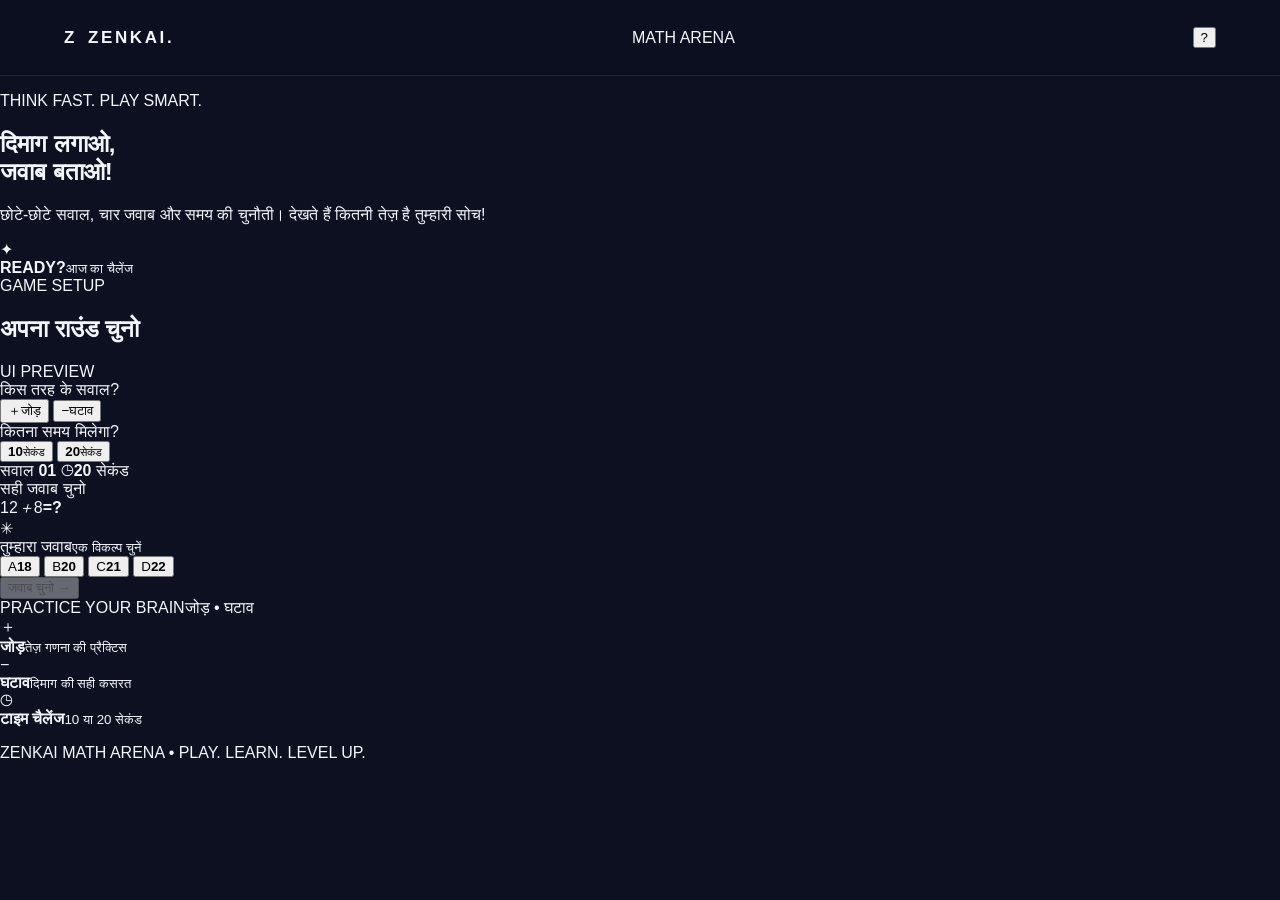
==== commit 4a2ec7ac: "Redesign Zenkai as a Hindi addition and subtraction math game UI" ====
--- a/index.html
+++ b/index.html
@@ -1,98 +1,97 @@
 <!doctype html>
-<html lang="en">
+<html lang="hi">
 <head>
   <meta charset="UTF-8">
   <meta name="viewport" content="width=device-width, initial-scale=1">
   <meta name="theme-color" content="#101426">
-  <meta name="description" content="ZENKAI — an offline code-breaking logic puzzle.">
-  <title>ZENKAI — Logic Lab</title>
+  <meta name="description" content="ZENKAI Math Arena — quick maths puzzle game.">
+  <title>ZENKAI — Math Arena</title>
   <link rel="preconnect" href="https://fonts.googleapis.com">
   <link rel="preconnect" href="https://fonts.gstatic.com" crossorigin>
-  <link href="https://fonts.googleapis.com/css2?family=DM+Mono:wght@400;500&family=Space+Grotesk:wght@400;500;600;700&display=swap" rel="stylesheet">
+  <link href="https://fonts.googleapis.com/css2?family=DM+Mono:wght@400;500&family=Nunito:wght@400;500;600;700;800;900&display=swap" rel="stylesheet">
   <link rel="stylesheet" href="style.css">
 </head>
 <body>
-  <div class="glow glow-a"></div><div class="glow glow-b"></div>
+  <div class="orb orb-one"></div><div class="orb orb-two"></div>
   <header class="topbar">
-    <a class="brand" href="#" aria-label="Zenkai home"><span class="brand-icon">Z</span><span>ZENKAI<span class="brand-dot">.</span></span></a>
-    <div class="top-tag"><span class="live-dot"></span> OFFLINE LOGIC LAB</div>
-    <button class="icon-button" id="helpButton" aria-label="How to play">?</button>
+    <a class="brand" href="#" aria-label="Zenkai Math Arena home"><span class="brand-mark">Z</span><span>ZENKAI<span class="brand-accent">.</span></span></a>
+    <div class="top-center"><span class="status-dot"></span> MATH ARENA</div>
+    <button class="help-btn" id="helpBtn" aria-label="How to play">?</button>
   </header>
 
-  <main class="layout">
-    <section class="intro">
-      <p class="eyebrow">THINK · DECODE · CONQUER</p>
-      <h1>Crack the <span>Code.</span></h1>
-      <p class="intro-copy">A secret sequence is hidden. Use logic, pattern recognition and smart guesses to solve it.</p>
-      <div class="stats">
-        <div class="stat"><span class="stat-value" id="attemptsStat">0/10</span><span class="stat-label">ATTEMPTS</span></div>
-        <div class="stat"><span class="stat-value" id="bestStat">—</span><span class="stat-label">BEST SOLVE</span></div>
-        <div class="stat"><span class="stat-value" id="streakStat">0</span><span class="stat-label">WIN STREAK</span></div>
+  <main class="page">
+    <section class="welcome">
+      <div class="welcome-copy">
+        <p class="kicker">THINK FAST. PLAY SMART.</p>
+        <h1>दिमाग लगाओ,<br><span>जवाब बताओ!</span></h1>
+        <p class="subcopy">छोटे-छोटे सवाल, चार जवाब और समय की चुनौती। देखते हैं कितनी तेज़ है तुम्हारी सोच!</p>
       </div>
+      <div class="streak-card"><span class="streak-icon">✦</span><div><strong>READY?</strong><small>आज का चैलेंज</small></div></div>
     </section>
 
-    <section class="game-card" aria-label="Mastermind code breaking game">
-      <div class="game-heading">
-        <div><p class="eyebrow">MISSION 001</p><h2>Code Breaker</h2></div>
-        <span class="difficulty">CLASSIC <b>•</b> 4 SLOTS</span>
+    <section class="game-shell">
+      <div class="game-topline">
+        <div><span class="section-kicker">GAME SETUP</span><h2>अपना राउंड चुनो</h2></div>
+        <span class="preview-tag">UI PREVIEW</span>
       </div>
-      <div class="secret-panel">
-        <div><span class="secret-label">HIDDEN CODE</span><span class="secret-hint" id="secretHint">Crack the 4-colour sequence</span></div>
-        <div class="secret-slots" id="secretSlots" aria-label="Four hidden code slots">
-          <span class="secret-slot">?</span><span class="secret-slot">?</span><span class="secret-slot">?</span><span class="secret-slot">?</span>
+
+      <div class="setup-grid">
+        <div class="setup-block">
+          <span class="field-label">किस तरह के सवाल?</span>
+          <div class="choice-group operation-group" role="group" aria-label="Math operation">
+            <button class="setup-choice active" data-operation="plus"><span class="choice-symbol plus">＋</span><span>जोड़</span></button>
+            <button class="setup-choice" data-operation="minus"><span class="choice-symbol minus">−</span><span>घटाव</span></button>
+          </div>
+        </div>
+        <div class="setup-block">
+          <span class="field-label">कितना समय मिलेगा?</span>
+          <div class="choice-group time-group" role="group" aria-label="Time limit">
+            <button class="time-choice" data-time="10"><strong>10</strong><small>सेकंड</small></button>
+            <button class="time-choice active" data-time="20"><strong>20</strong><small>सेकंड</small></button>
+          </div>
         </div>
       </div>
 
-      <div class="board-head"><span>YOUR GUESSES</span><span>FEEDBACK</span></div>
-      <div class="history" id="history" aria-live="polite">
-        <div class="empty-state" id="emptyState"><span class="empty-symbol">⌁</span><span>Your attempts will appear here.</span><small>Choose four different colours below.</small></div>
-      </div>
+      <div class="divider"></div>
 
-      <div class="composer">
-        <div class="composer-top"><div><span class="section-label">BUILD YOUR GUESS</span><p id="selectionText">Select 4 colours · 0/4</p></div><button class="text-button" id="clearButton">CLEAR</button></div>
-        <div class="palette" id="palette" aria-label="Choose a colour">
-          <button class="color-choice c-coral" data-color="coral" aria-label="Coral"></button>
-          <button class="color-choice c-cyan" data-color="cyan" aria-label="Cyan"></button>
-          <button class="color-choice c-violet" data-color="violet" aria-label="Violet"></button>
-          <button class="color-choice c-lime" data-color="lime" aria-label="Lime"></button>
-          <button class="color-choice c-amber" data-color="amber" aria-label="Amber"></button>
-          <button class="color-choice c-blue" data-color="blue" aria-label="Blue"></button>
+      <section class="question-area" aria-label="Sample maths question">
+        <div class="question-meta">
+          <span class="question-number"><i></i> सवाल <b>01</b></span>
+          <span class="timer-pill"><span class="timer-icon">◷</span><b id="timerValue">20</b> सेकंड</span>
         </div>
-        <div class="selected-slots" id="selectedSlots">
-          <button class="selected-slot" data-slot="0" aria-label="Empty slot 1">+</button>
-          <button class="selected-slot" data-slot="1" aria-label="Empty slot 2">+</button>
-          <button class="selected-slot" data-slot="2" aria-label="Empty slot 3">+</button>
-          <button class="selected-slot" data-slot="3" aria-label="Empty slot 4">+</button>
+        <div class="question-card">
+          <span class="question-caption">सही जवाब चुनो</span>
+          <div class="equation" id="equation"><span>12</span><i>＋</i><span>8</span><b>=</b><strong>?</strong></div>
+          <div class="question-decoration">✳</div>
         </div>
-        <button class="submit-button" id="submitButton" disabled>SUBMIT GUESS <span>→</span></button>
-      </div>
-      <div class="game-footer"><span><i></i> LOCAL GAME · NO ACCOUNT NEEDED</span><button id="newGameButton">↻ NEW GAME</button></div>
+
+        <div class="answers-heading"><span>तुम्हारा जवाब</span><small>एक विकल्प चुनें</small></div>
+        <div class="answers-grid" role="group" aria-label="Answer options">
+          <button class="answer-option"><span class="option-letter">A</span><strong>18</strong></button>
+          <button class="answer-option"><span class="option-letter">B</span><strong>20</strong></button>
+          <button class="answer-option"><span class="option-letter">C</span><strong>21</strong></button>
+          <button class="answer-option"><span class="option-letter">D</span><strong>22</strong></button>
+        </div>
+        <button class="lock-answer" id="lockAnswer" disabled>जवाब चुनो <span>→</span></button>
+      </section>
+      <div class="game-bottom"><span><i></i> PRACTICE YOUR BRAIN</span><span>जोड़ • घटाव</span></div>
     </section>
-    <aside class="side-note">
-      <div class="note-icon">✳</div><h3>Read the clues.</h3>
-      <p>Every guess gives feedback. Use it to eliminate possibilities and narrow down the hidden sequence.</p>
-      <div class="legend">
-        <div><span class="feedback-dot exact"></span><p><b>Exact match</b><small>Right colour, right slot.</small></p></div>
-        <div><span class="feedback-dot close"></span><p><b>Colour match</b><small>Right colour, wrong slot.</small></p></div>
-        <div><span class="feedback-dot miss"></span><p><b>No match</b><small>Not part of the code.</small></p></div>
-      </div>
-    </aside>
+
+    <section class="features">
+      <div class="feature"><span class="feature-icon purple">＋</span><div><b>जोड़</b><small>तेज़ गणना की प्रैक्टिस</small></div></div>
+      <div class="feature"><span class="feature-icon orange">−</span><div><b>घटाव</b><small>दिमाग की सही कसरत</small></div></div>
+      <div class="feature"><span class="feature-icon green">◷</span><div><b>टाइम चैलेंज</b><small>10 या 20 सेकंड</small></div></div>
+    </section>
+    <p class="footer-note">ZENKAI MATH ARENA <span>•</span> PLAY. LEARN. LEVEL UP.</p>
   </main>
 
   <dialog id="helpDialog" class="help-dialog">
     <button class="dialog-close" id="closeHelp" aria-label="Close">×</button>
-    <p class="eyebrow">THE RULES</p><h2>How to play</h2>
-    <ol>
-      <li>Find the hidden sequence of <b>4 different colours</b>.</li>
-      <li>Tap colours to fill the four guess slots. Tap a filled slot to remove it.</li>
-      <li>Submit your guess to receive feedback.</li>
-      <li><b>Bright marker:</b> correct colour in the correct position.</li>
-      <li><b>Hollow marker:</b> correct colour, but in the wrong position.</li>
-      <li>Solve the code in 10 attempts or fewer to win.</li>
-    </ol>
-    <button class="submit-button" id="gotItButton">GOT IT</button>
+    <p class="kicker">HOW TO PLAY</p><h2>गेम कैसे खेलना है?</h2>
+    <ul><li>जोड़ या घटाव का मोड चुनो।</li><li>10 या 20 सेकंड का टाइम चुनो।</li><li>सवाल का सही जवाब चार विकल्पों में से चुनो।</li><li>समय खत्म होने से पहले जवाब देना है।</li></ul>
+    <button class="lock-answer dialog-ok" id="gotIt">समझ गया</button>
   </dialog>
-  <div class="toast" id="toast" role="status" aria-live="polite"></div>
+  <div class="toast" id="toast" role="status"></div>
   <script src="script.js"></script>
 </body>
 </html>
--- a/style.css
+++ b/style.css
@@ -0,0 +1 @@
+:root{--bg:#0c1020;--panel:#151b30;--panel2:#1b233b;--text:#f5f7ff;--muted:#929bb6;--line:#ffffff14;--purple:#a58bff;--cyan:#6de1dc;--coral:#ff7e87}*{box-sizing:border-box}body{margin:0;min-height:100vh;background:var(--bg);color:var(--text);font-family:"Space Grotesk",sans-serif;overflow-x:hidden}.glow{position:fixed;width:400px;height:400px;border-radius:50%;filter:blur(120px);opacity:.12;pointer-events:none;z-index:-1}.glow-a{background:#7358ff;top:80px;left:-250px}.glow-b{background:#18c6c2;right:-270px;bottom:0}.topbar{height:76px;padding:0 max(5%,calc((100% - 1180px)/2));display:flex;align-items:center;justify-content:space-between;border-bottom:1px solid var(--line);background:#0c1020dd;backdrop-filter:blur(16px)}.brand{display:flex;align-items:center;gap:11px;color:var(--text);text-decoration:none;font-size:17px;font-weight:700;letter-spacing:2.6px}.brand-icon{width:32px;height:32px;border-radius:10px;display:grid;place-items:center;background:linear-gradient(145deg,#a58bff,#5e51b8);box-shadow:0 5px 20px #7864d955;color:#fff;font-size:20px}.brand-dot{color:var(--cyan)}.top-tag{font:11px "DM Mono",monospace;letter-spacing:1.5px;color:var(--muted)}.live-dot,.game-footer i{display:inline-block;width:7px;height:7px;border-radius:50%;background:#69e2b0;margin-right:8px;box-shadow:0 0 10px #69e2b088}.icon-button{width:34px;height:34px;border-radius:50%;border:1px solid var(--line);background:var(--panel);color:#fff;font-size:17px;cursor:pointer}.layout{max-width:1180px;margin:0 auto;padding:58px 24px 70px;display:grid;grid-template-columns:minmax(0,1fr) 310px;gap:28px;align-items:start}.intro{grid-column:1/-1;max-width:760px;margin-bottom:8px}.eyebrow,.section-label,.secret-label,.board-head,.game-footer,.difficulty{font:10px "DM Mono",monospace;letter-spacing:1.8px;color:var(--muted)}.eyebrow{color:var(--cyan);margin:0 0 12px}.intro h1{font-size:clamp(36px,6vw,58px);line-height:1.05;letter-spacing:-2.8px;margin:0}.intro h1 span{color:var(--purple)}.intro-copy{color:var(--muted);font-size:15px;line-height:1.7;max-width:570px;margin:14px 0 23px}.stats{display:flex;gap:34px}.stat{display:flex;flex-direction:column;gap:4px}.stat-value{font-size:20px;font-weight:700}.stat-label{font:9px "DM Mono",monospace;letter-spacing:1.4px;color:var(--muted)}.game-card{background:linear-gradient(145deg,#171e34,#12182a);border:1px solid var(--line);border-radius:20px;overflow:hidden;box-shadow:0 25px 80px #0003}.game-heading{padding:23px 25px 18px;display:flex;align-items:center;justify-content:space-between}.game-heading .eyebrow{margin-bottom:6px}.game-heading h2{font-size:22px;margin:0}.difficulty{padding:8px 10px;border:1px solid var(--line);border-radius:7px;font-size:9px}.difficulty b{color:var(--cyan);padding:0 4px}.secret-panel{margin:0 25px 20px;padding:17px 18px;border-radius:12px;background:#0d1325;border:1px solid #ffffff12;display:flex;align-items:center;justify-content:space-between;gap:15px}.secret-label{display:block;color:var(--purple);margin-bottom:6px}.secret-hint{font-size:12px;color:var(--muted)}.secret-slots{display:flex;gap:7px}.secret-slot{width:27px;height:27px;border:1px dashed #59617a;border-radius:50%;display:grid;place-items:center;color:#7d87a5;font:12px "DM Mono",monospace}.secret-slot.filled{border:2px solid #ffffff44}.board-head{padding:0 27px 10px;display:flex;justify-content:space-between;font-size:9px}.history{padding:0 25px;min-height:115px;max-height:330px;overflow:auto}.empty-state{min-height:112px;border:1px dashed #ffffff20;border-radius:11px;display:flex;flex-direction:column;align-items:center;justify-content:center;gap:5px;color:var(--muted);font-size:12px}.empty-symbol{font-size:25px;color:#8c7cda}.empty-state small{font-size:10px;color:#707b98}.guess-row{min-height:43px;display:grid;grid-template-columns:1fr 80px;align-items:center;border-bottom:1px solid #ffffff0d}.guess-number{font:10px "DM Mono",monospace;color:#77819e;margin-right:12px}.guess-colors{display:flex;gap:7px;align-items:center}.mini-peg{width:18px;height:18px;border-radius:50%;box-shadow:inset 0 1px 3px #0005}.feedback{display:grid;grid-template-columns:repeat(4,10px);gap:5px;justify-content:end}.feedback-dot{width:9px;height:9px;border-radius:50%;background:#414a64}.feedback-dot.exact{background:#fff;box-shadow:0 0 8px #fff9}.feedback-dot.close{background:transparent;border:1.5px solid var(--cyan)}.feedback-dot.miss{background:#414a64}.composer{padding:20px 25px 23px;background:#101629;border-top:1px solid var(--line);margin-top:15px}.composer-top{display:flex;align-items:center;justify-content:space-between}.section-label{color:var(--purple)}.composer-top p{margin:5px 0 0;color:var(--muted);font-size:12px}.text-button{border:0;background:none;color:var(--muted);font:10px "DM Mono",monospace;letter-spacing:1px;cursor:pointer}.palette{display:flex;gap:13px;margin:18px 0 16px;flex-wrap:wrap}.color-choice{width:34px;height:34px;border-radius:50%;border:3px solid transparent;cursor:pointer;box-shadow:inset 0 2px 5px #0004,0 4px 10px #0003;transition:.16s}.color-choice:hover{transform:translateY(-3px)}.color-choice:disabled{opacity:.25;cursor:not-allowed;transform:none}.color-choice.active{outline:2px solid #fff;outline-offset:4px}.c-coral{background:#ff7e87}.c-cyan{background:#58d9d2}.c-violet{background:#a58bff}.c-lime{background:#b7df70}.c-amber{background:#ffc16b}.c-blue{background:#6f9cff}.selected-slots{display:grid;grid-template-columns:repeat(4,1fr);gap:9px;margin-bottom:15px}.selected-slot{height:43px;border:1px dashed #46516f;background:#151d32;border-radius:9px;color:#77819e;font-size:19px;cursor:pointer;display:grid;place-items:center}.selected-slot.filled{border:1px solid #ffffff35}.submit-button{width:100%;height:45px;border:0;border-radius:9px;background:linear-gradient(100deg,#8e78ed,#6b6bd9);color:white;font:700 11px "DM Mono",monospace;letter-spacing:1.4px;cursor:pointer;box-shadow:0 7px 20px #7766db30}.submit-button span{font-size:16px;margin-left:7px}.submit-button:disabled{opacity:.35;cursor:not-allowed;box-shadow:none}.game-footer{padding:14px 25px;display:flex;justify-content:space-between;align-items:center;font-size:9px}.game-footer button{background:none;border:0;color:var(--cyan);font:10px "DM Mono",monospace;letter-spacing:1px;cursor:pointer}.side-note{padding:23px 20px;border:1px solid var(--line);border-radius:16px;background:#151b2e;margin-top:4px}.note-icon{width:34px;height:34px;border-radius:10px;display:grid;place-items:center;background:#8d7be52a;color:var(--purple);font-size:20px}.side-note h3{margin:15px 0 7px;font-size:17px}.side-note>p{font-size:12px;line-height:1.7;color:var(--muted);margin:0 0 22px}.legend{border-top:1px solid var(--line);padding-top:16px;display:grid;gap:15px}.legend>div{display:flex;gap:12px;align-items:center}.legend p{margin:0;display:flex;flex-direction:column;gap:3px;font-size:11px}.legend small{font-size:10px;color:var(--muted)}.legend .feedback-dot{flex:0 0 10px;width:10px;height:10px}.help-dialog{width:min(440px,calc(100% - 30px));padding:30px;border:1px solid #ffffff25;border-radius:17px;background:#171e34;color:var(--text);box-shadow:0 25px 90px #0009}.help-dialog::backdrop{background:#050814bb;backdrop-filter:blur(5px)}.dialog-close{position:absolute;right:15px;top:12px;border:0;background:none;color:#aab2ca;font-size:25px;cursor:pointer}.help-dialog h2{margin:0 0 15px;font-size:25px}.help-dialog ol{padding-left:20px;color:#c0c7db;font-size:13px;line-height:1.8}.help-dialog li{padding:3px 0}.help-dialog .submit-button{margin-top:12px}.toast{position:fixed;bottom:22px;left:50%;transform:translate(-50%,20px);opacity:0;pointer-events:none;background:#252e49;border:1px solid #ffffff25;border-radius:9px;padding:12px 17px;color:#fff;font-size:12px;transition:.2s;z-index:5}.toast.show{opacity:1;transform:translate(-50%,0)}.win-banner,.lose-banner{padding:13px;margin:12px 0 0;border-radius:9px;text-align:center;font-size:12px}.win-banner{background:#1c493e;color:#9cf0cd}.lose-banner{background:#4a2c3b;color:#ffc0ca}@media(max-width:850px){.layout{grid-template-columns:1fr;max-width:650px;padding-top:40px}.intro{grid-column:auto}.side-note{margin-top:0}.legend{grid-template-columns:repeat(3,1fr)}.legend>div{align-items:flex-start}.side-note>p{max-width:450px}}@media(max-width:480px){.topbar{height:65px;padding:0 18px}.top-tag{font-size:8px;letter-spacing:1px}.layout{padding:34px 13px 45px;gap:18px}.intro h1{font-size:42px}.stats{gap:23px}.game-heading{padding:19px 16px 15px}.secret-panel{margin:0 15px 17px;padding:13px}.secret-hint{font-size:10px}.secret-slots{gap:5px}.secret-slot{width:23px;height:23px}.board-head{padding:0 17px 9px}.history{padding:0 15px}.composer{padding:17px 16px 19px}.game-footer{padding:13px 16px;font-size:8px}.legend{grid-template-columns:1fr}.side-note{padding:19px}.palette{gap:12px}.color-choice{width:31px;height:31px}}
